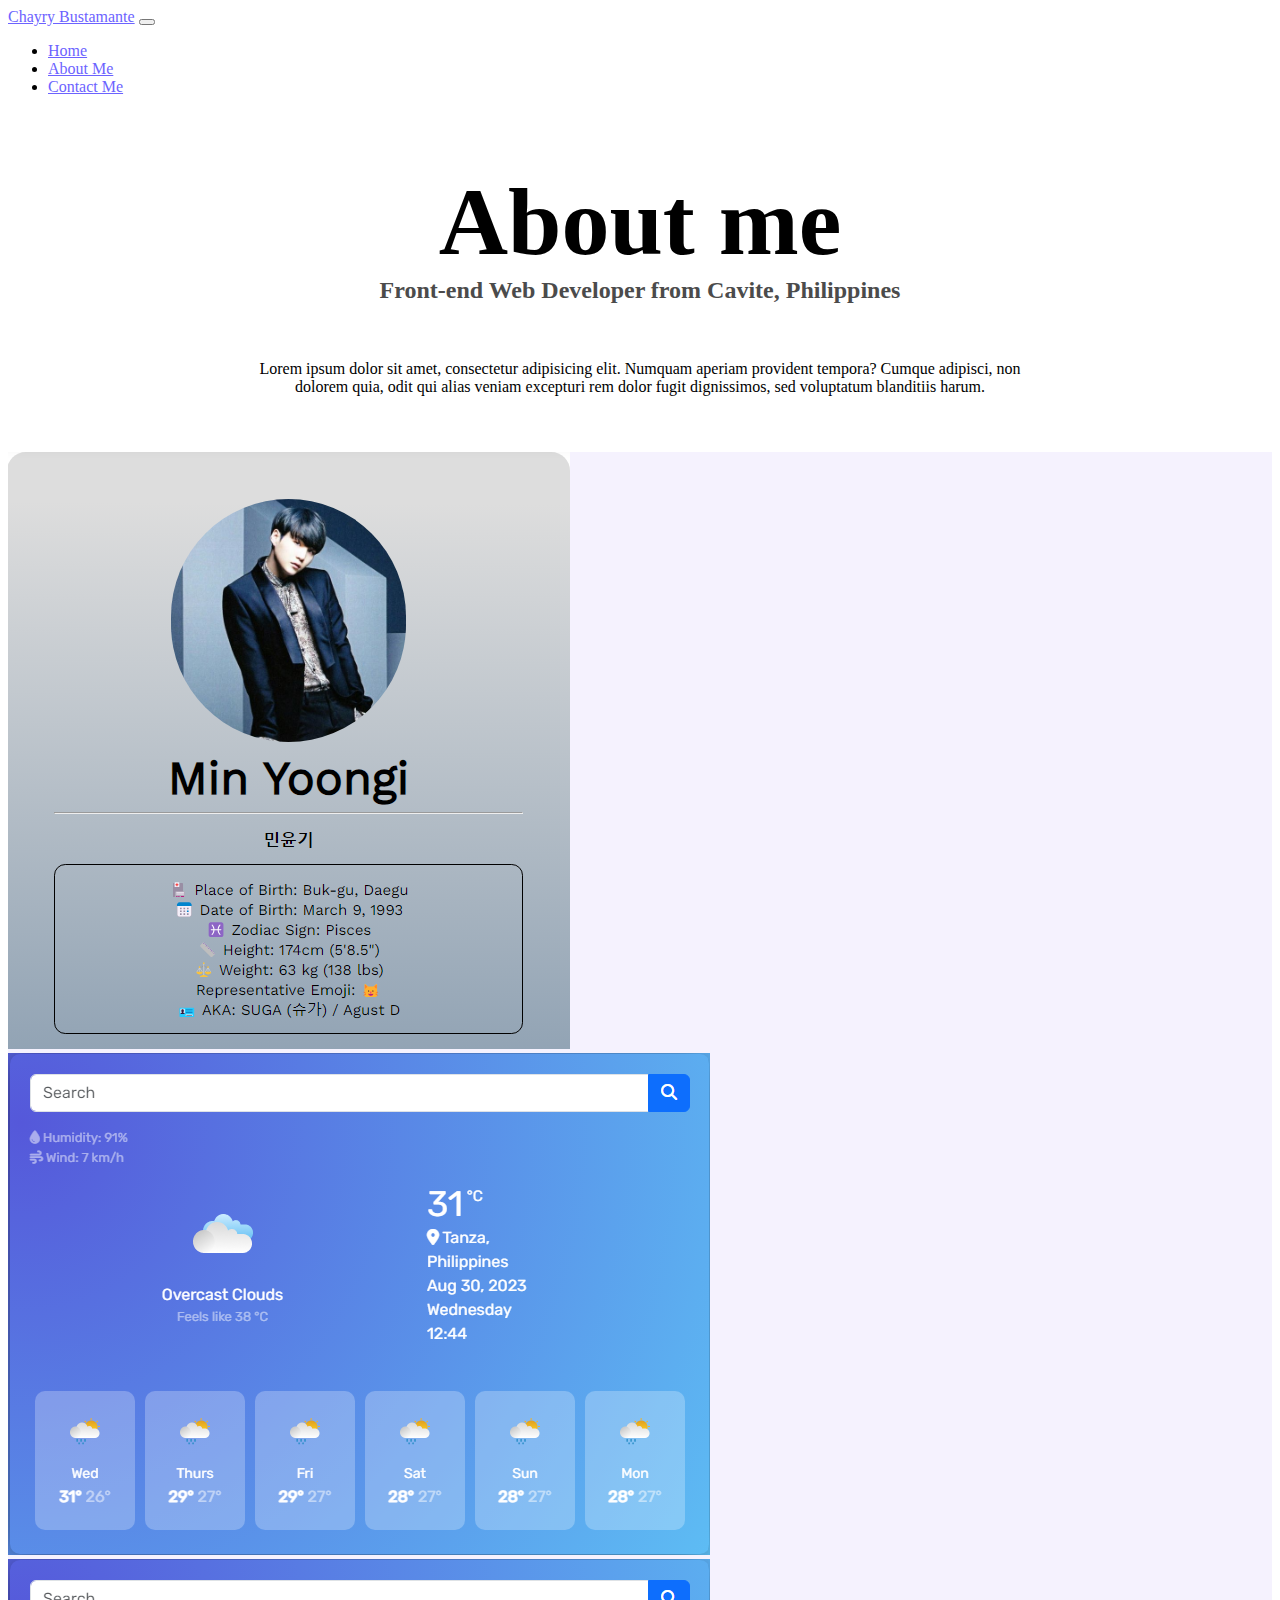
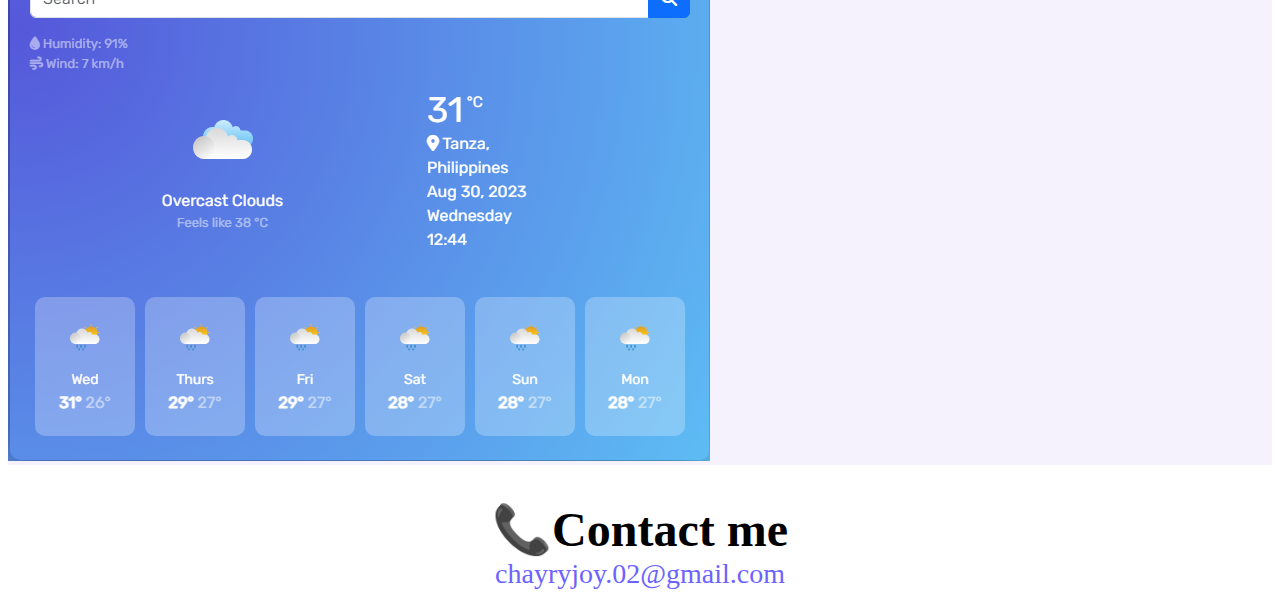
==== about-me.html @ 80fc4e44 "Transferred complete code from Code Sandbox to VS Code" ====
<!DOCTYPE html>
<html lang="en">
  <head>
    <meta charset="UTF-8" />
    <meta name="viewport" content="width=device-width, initial-scale=1.0" />
    <meta http-equiv="X-UA-Compatible" content="ie=edge" />
    <link rel="stylesheet" href="src/about-me-styles.css" />
    <link href="https://cdn.jsdelivr.net/npm/bootstrap@5.3.1/dist/css/bootstrap.min.css" rel="stylesheet" integrity="sha384-4bw+/aepP/YC94hEpVNVgiZdgIC5+VKNBQNGCHeKRQN+PtmoHDEXuppvnDJzQIu9" crossorigin="anonymous">
    <title>Document</title>
  </head>
  <script src="https://cdn.jsdelivr.net/npm/bootstrap@5.3.1/dist/js/bootstrap.bundle.min.js" integrity="sha384-HwwvtgBNo3bZJJLYd8oVXjrBZt8cqVSpeBNS5n7C8IVInixGAoxmnlMuBnhbgrkm" crossorigin="anonymous"></script>
  <body>
      <nav class="navbar navbar-expand-lg bg-body-tertiary">
          <div class="container-fluid">
            <a class="navbar-brand" href="index.html">Chayry Bustamante</a>
            <button
              class="navbar-toggler"
              type="button"
              data-bs-toggle="collapse"
              data-bs-target="#navbarSupportedContent"
              aria-controls="navbarSupportedContent"
              aria-expanded="false"
              aria-label="Toggle navigation"
            >
              <span class="navbar-toggler-icon"></span>
            </button>
            <div class="collapse navbar-collapse" id="navbarSupportedContent">
              <ul class="navbar-nav me-auto mb-2 mb-lg-0">
                <li class="nav-item">
                  <a class="nav-link" aria-current="page" href="index.html">Home</a>
                </li>
                <li class="nav-item">
                  <a class="nav-link active" href="about-me.html">About Me</a>
                </li>
                <li class="nav-item">
                    <a class="nav-link" href="about-me.html#contact-me">Contact Me</a>
                  </li>
            </div>
          </div>
        </nav>

    <div class="wrapper">
      <div class="content">
        <h1>About me</h1>
        <h2 id="dev-title">Front-end Web Developer from Cavite, Philippines</h2>

        <div class="about-info">
          <p>Lorem ipsum dolor sit amet, consectetur adipisicing elit. Numquam
              aperiam provident tempora? Cumque adipisci, non dolorem quia, odit
              qui alias veniam excepturi rem dolor fugit dignissimos, sed
              voluptatum blanditiis harum.</p>
        </div>
        </div>
      </div>
      <div class="container text-center">
        <div class="row">
          <div class="col-md m-1 text-center border content-color p-4">
            <img src="images/fin-proj-1-ver2.png" class="img-thumbnail shadow rounded" alt="">
          </div>
          <div class="col-md m-1 text-center border content-color p-4">
            <img src="images/fin-proj-2.png" class="img-thumbnail shadow rounded" alt="">
          </div>
          <div class="col-md m-1 text-center border content-color p-4">
            <img src="images/fin-proj-2.png" class="img-thumbnail shadow rounded" alt="">
          </div>
        </div>
      </div>

      <br />
      <br />
      <h3 id="contact-me">📞Contact me</h3>
      <a id="email-link" href="mailto:chayryjoy.02@gmail.com"
        >chayryjoy.02@gmail.com</a
      >
  </body>
</html>
---- src/about-me-styles.css ----
:root {
    --subtitle-color: #4b4b4b;
    --paragraph-bg-color: #f5f2fe;
    --nav-link-color: #6c63ff;
  }
  
  .wrapper {
    max-width: 800px;
    margin: 0px auto;
    margin-top: 70px;
    text-align: center;
  }
  
  h1,
  h2,
  h3 {
    margin: 0px !important;
  }
  
  h1 {
    font-size: 96px !important;
  }
  
  h2 {
    font-size: 24px !important;
  }
  
  h3 {
    font-size: 48px !important;
    text-align: center;
  }
  
  a {
    color: var(--nav-link-color);
  }
  
  .content {
    display: flex;
    flex-direction: column;
    text-align: center;
    margin: 0px auto;
  }
  
  #dev-title {
    color: var(--subtitle-color);
  }
  
  .about-info {
    margin-top: 40px;
    margin-bottom: 40px;
  }
  
  .paragraph {
    background-color: var(--paragraph-bg-color);
    margin: 10px;
    padding: 20px;
    font-size: 18px;
    line-height: 24px;
  }
  
  #email-link {
    font-size: 28px !important;
    display: flex;
    justify-content: center;
    text-decoration: none;
  }
  
  .pic-1 {
    max-width: 150px;
    height: auto;
  }
  
  .content-color {
    background-color: var(--paragraph-bg-color);
  }
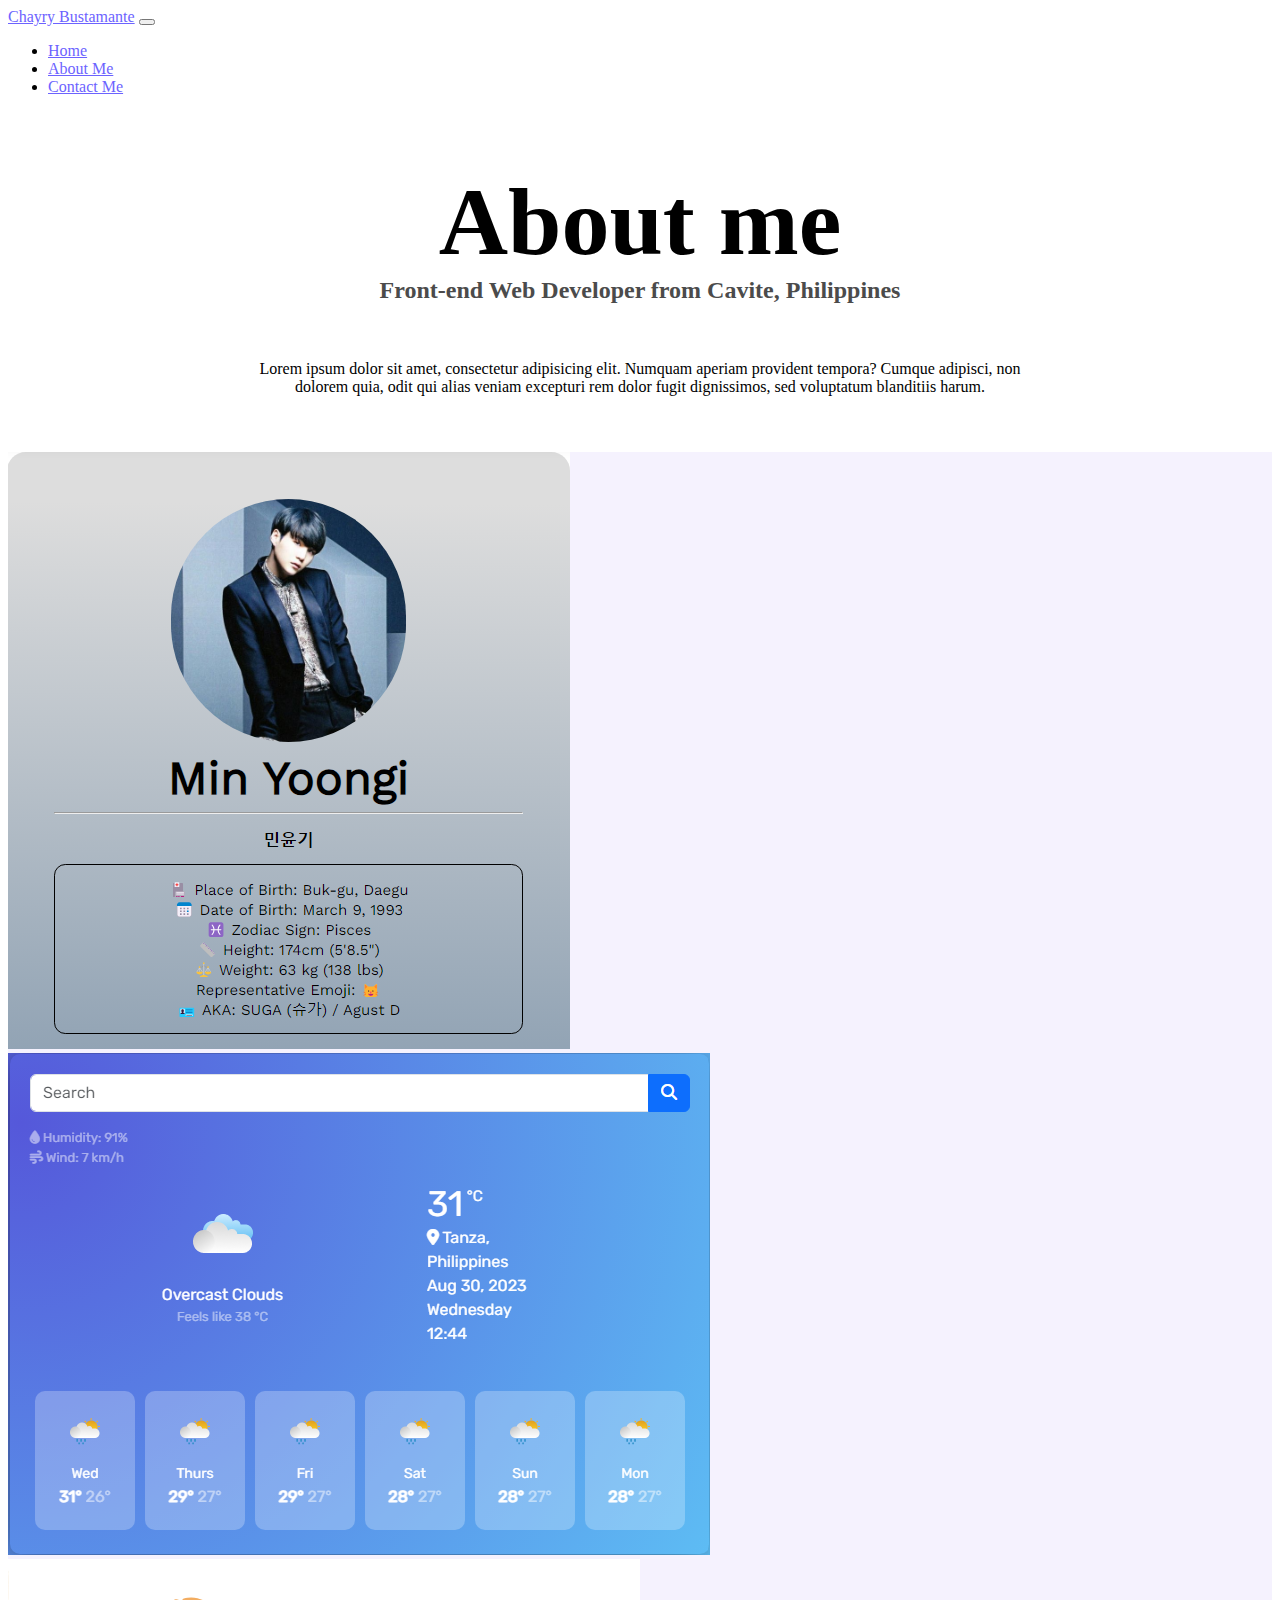
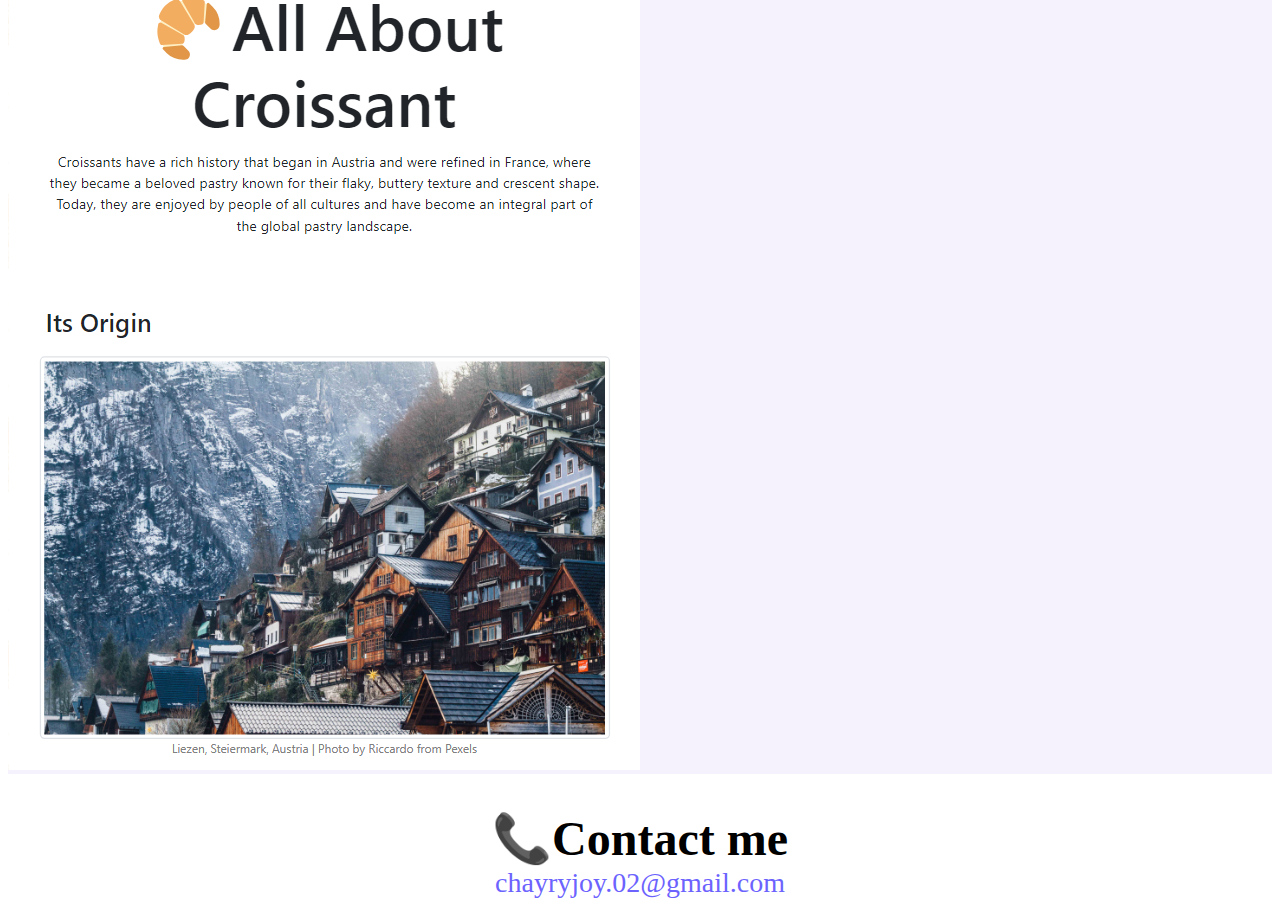
==== commit 05fa4c10: "Displayed a new project called Croissant" ====
--- a/about-me.html
+++ b/about-me.html
@@ -61,7 +61,7 @@
             <img src="images/fin-proj-2.png" class="img-thumbnail shadow rounded" alt="">
           </div>
           <div class="col-md m-1 text-center border content-color p-4">
-            <img src="images/fin-proj-2.png" class="img-thumbnail shadow rounded" alt="">
+            <img src="images/croissant-proj-3-ver2.png" class="img-thumbnail shadow rounded" alt="">
           </div>
         </div>
       </div>
